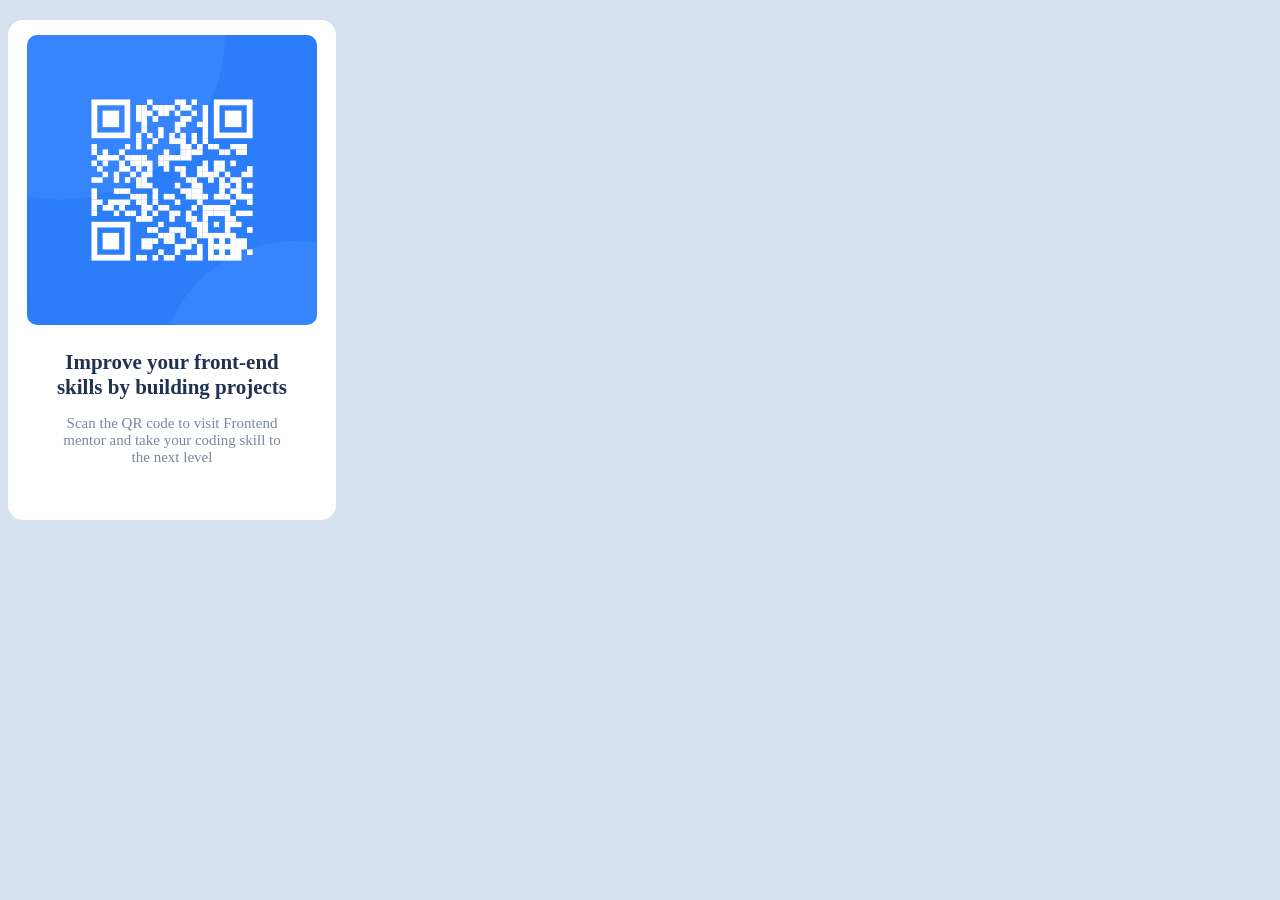
==== index.html @ 1a61bbc6 "changed the index name" ====
<!DOCTYPE html>
<html lang="en">
  <head>
    <meta charset="UTF-8" />
    <meta http-equiv="X-UA-Compatible" content="IE=edge" />
    <meta name="viewport" content="width=device-width, initial-scale=1.0" />
    <title>QR code challange</title>
    <style>
      body {
        background-color: hsl(212, 45%, 89%);
      }
      img {
        width: 290px;
        border: solid 10px white;
        border-top: px;
        border-radius: 20px;
        display: block;
        margin: auto;
      }
      div {
        font-family: outfit;
        text-align: center;
        color: hsl(218, 44%, 22%);
        font-weight: 700;
        font-size: 21px;
        margin-top: 15px;
      }
      .box {
        border: 5px white solid;
        border-radius: 15px;
        width: 318px;
        height: 490px;
        background-color: white;
        margin-top: 20px;
        margin-bottom: 30px;
      }
      p {
        font-family: outfit;
        text-align: center;
        color: hsl(220, 15%, 55%);
        font-size: 15px;
        font-weight: 400;
      }
    </style>
  </head>
  <body>
    <div class="box">
      <img src="image-qr-code.png" alt="QR" />
      <div>
        Improve your front-end <br />
        skills by building projects
      </div>
      <p>
        Scan the QR code to visit Frontend <br />
        mentor and take your coding skill to <br />
        the next level
      </p>
    </div>
  </body>
</html>
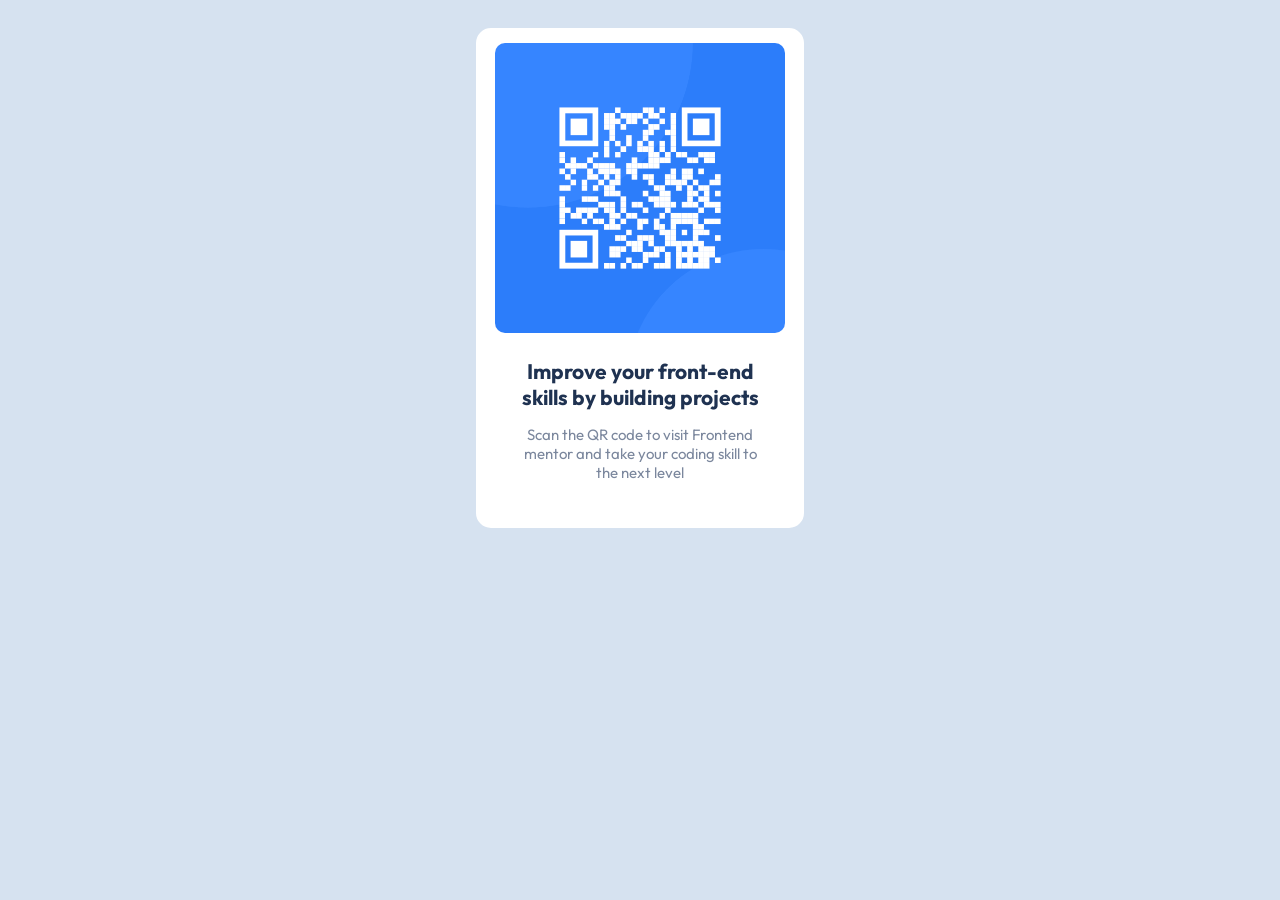
==== commit 366a6b65: "updates" ====
--- a/index.html
+++ b/index.html
@@ -4,44 +4,15 @@
     <meta charset="UTF-8" />
     <meta http-equiv="X-UA-Compatible" content="IE=edge" />
     <meta name="viewport" content="width=device-width, initial-scale=1.0" />
+    <link
+      rel="icon"
+      type="image/png"
+      sizes="32x32"
+      href="./favicon-32x32.png"
+    />
+    <link href="https://fonts.googleapis.com/css2?family=Outfit:wght@400;600;700&display=swap" rel="stylesheet">
     <title>QR code challange</title>
-    <style>
-      body {
-        background-color: hsl(212, 45%, 89%);
-      }
-      img {
-        width: 290px;
-        border: solid 10px white;
-        border-top: px;
-        border-radius: 20px;
-        display: block;
-        margin: auto;
-      }
-      div {
-        font-family: outfit;
-        text-align: center;
-        color: hsl(218, 44%, 22%);
-        font-weight: 700;
-        font-size: 21px;
-        margin-top: 15px;
-      }
-      .box {
-        border: 5px white solid;
-        border-radius: 15px;
-        width: 318px;
-        height: 490px;
-        background-color: white;
-        margin-top: 20px;
-        margin-bottom: 30px;
-      }
-      p {
-        font-family: outfit;
-        text-align: center;
-        color: hsl(220, 15%, 55%);
-        font-size: 15px;
-        font-weight: 400;
-      }
-    </style>
+   <link rel="stylesheet" href="style.css">
   </head>
   <body>
     <div class="box">
--- a/style.css
+++ b/style.css
@@ -0,0 +1,37 @@
+body {
+  display: flex;
+  justify-content: center;
+  align-items: center;
+  background-color: hsl(212, 45%, 89%);
+}
+img {
+  width: 290px;
+  border: solid 10px white;
+  border-radius: 20px;
+  display: block;
+  margin: auto;
+}
+div {
+  font-family: outfit;
+  text-align: center;
+  color: hsl(218, 44%, 22%);
+  font-weight: 700;
+  font-size: 21px;
+  margin-top: 15px;
+}
+.box {
+  border: 5px white solid;
+  border-radius: 15px;
+  width: 318px;
+  height: 490px;
+  background-color: white;
+  margin-top: 20px;
+  margin-bottom: 30px;
+}
+p {
+  font-family: outfit;
+  text-align: center;
+  color: hsl(220, 15%, 55%);
+  font-size: 15px;
+  font-weight: 400;
+}
